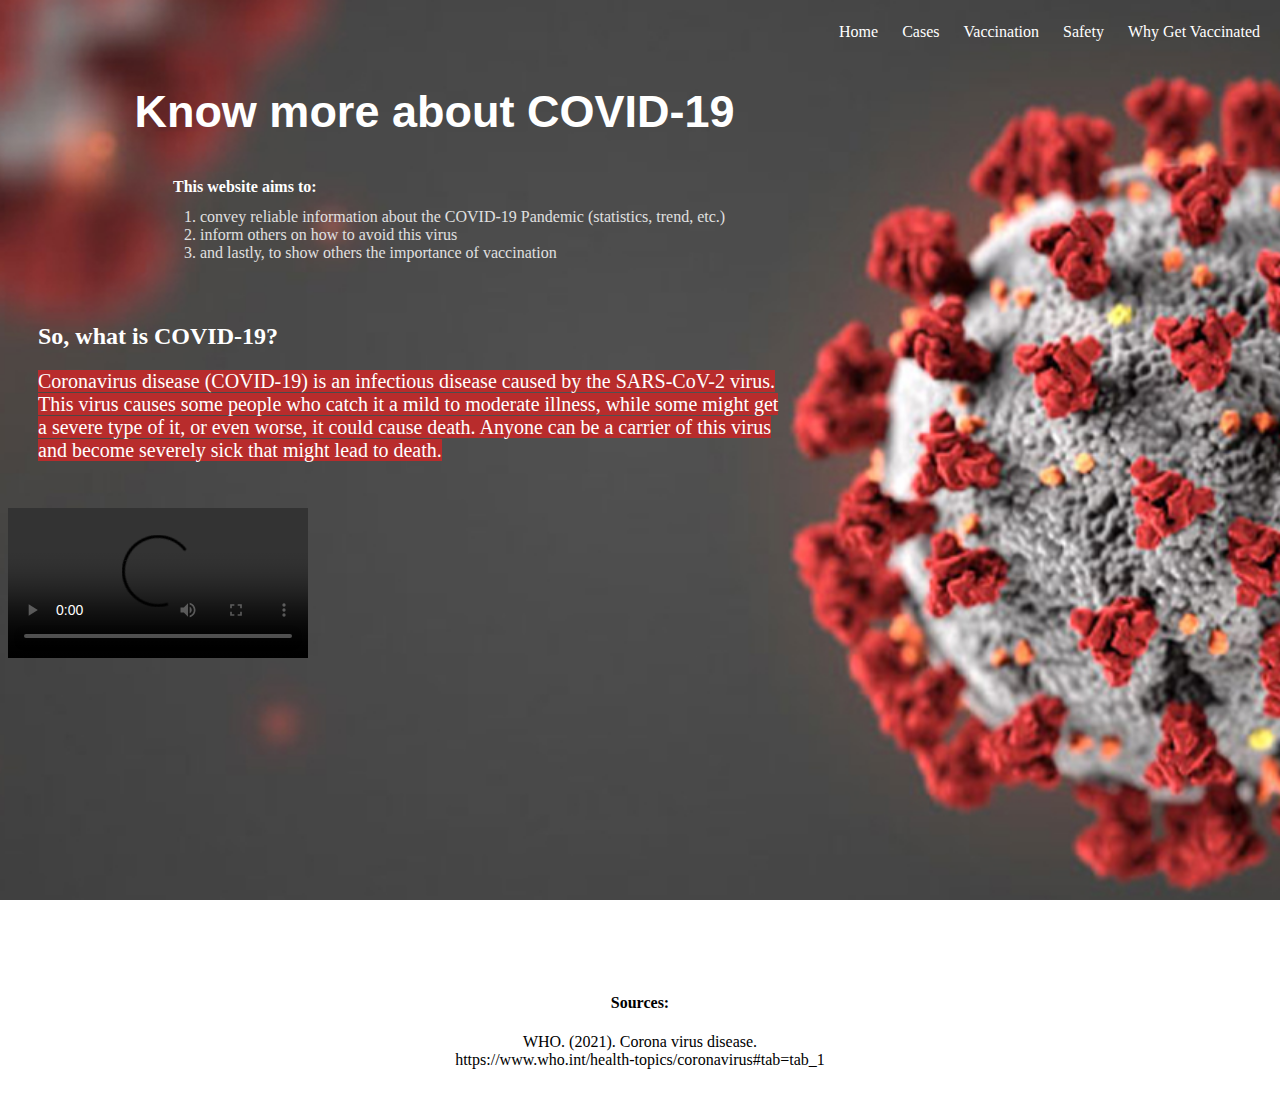
==== index.html @ 508b855c "Add files via upload" ====
<!DOCTYPE html>
<html>
<head>
<title>Fight Against COVID-19</title>

<meta charset="UTF-8">
<meta name="author" content="My Name">
<meta name="keywords" content="HTML, CSS, JavaScript">
<meta name="revised" content="28-06-2020">
<meta name="viewport" content="width=device-width, initial-scale=1.0">

<link rel="stylesheet" type="text/css" href="css/index.css">

</head>
<body style="background-image: url(images/covid19.png);">
<header></header>            

<nav>
 <ul>
  <li><a href="#">Why Get Vaccinated</a></li>
  <li><a href="#">Safety</a></li>
  <li><a href="#">Vaccination</a></li>
  <li><a href="htdocs/contentpage1.html">Cases</a></li>
  <li><a href="index.html">Home</a></li>
 </ul>
</nav>

<section>   
 <header>
  <h1>Know more about COVID-19</h1>
 </header>
 <article id="goals">            
  <h4>This website aims to:</h4>
  <ol>
   <li>convey reliable information about the COVID-19 Pandemic
      (statistics, trend, etc.)</li>
   <br>
   <li>inform others on how to avoid this virus</li>
   <br>
   <li>and lastly, to show others the importance of vaccination</li>
  </ol>
 </article>
</section>
         
<article id="define">
 <header>
  <h2>So, what is COVID-19?</h2>
 </header>
 <p><span>Coronavirus disease (COVID-19) is an infectious
          disease caused by the SARS-CoV-2 virus.<br>
          This virus causes some people who catch it a mild to
          moderate illness, while some might
          get<br>a severe type of it, or even worse, it could cause
          death. Anyone can be a carrier of
          this virus<br>and become severely sick that might lead to
          death.</span></p>
</article>     

<br>
<br>
<br>
<br>
<br>

<video controls autoplay>
 <source src="mmfiles/corona.mp4" type="video/mp4">
</video>

<footer>
 <h4>Sources:</h4>
 <p>WHO. (2021). Corona virus disease.
    <br>https://www.who.int/health-topics/coronavirus#tab=tab_1</p>
</footer>
</body>
</html>
---- css/index.css ----
body {
    background: no-repeat center fixed;
    background-size: cover;
    overflow-x: hidden;
}

ul {
    list-style-type: none;
    margin: 0;
    padding: 0;
    overflow: hidden;
    position: relative;
}

li {
    float: right;
}
  
li a{
    display: block;
    text-align: center;
    padding: 15px 12px;
    text-decoration: none;
    color: white;
}

li a:hover {
    color: rgb(226, 216, 216);
}

h1 {
    position: relative;
    color: white;
    font-size: 45px;
    top: 10%;
    left: 10%;
    font-family: Verdana, Geneva, Tahoma, sans-serif;
}

article > h4 {
    position: relative;
    top: 10px;
    left: 165px;
    color: #FFFFFF;
}

ol li {
    position: absolute;
    left: 200px;
    color: rgb(224, 224, 224);
}

article#define {
    color: white;
    position: relative;
    left: 30px;
    top: 60px;
}

span {
    background-color: rgb(184, 44, 44);
    text-align: left;
    font-size: 20px;
    font-family: Georgia, 'Times New Roman', Times, serif;
}

article > p {
    position: relative;
}

footer {
    text-align: center;
    background-color: white;
    padding: 10px;
    position: relative;
    bottom: 0;
    top: 300px;
}
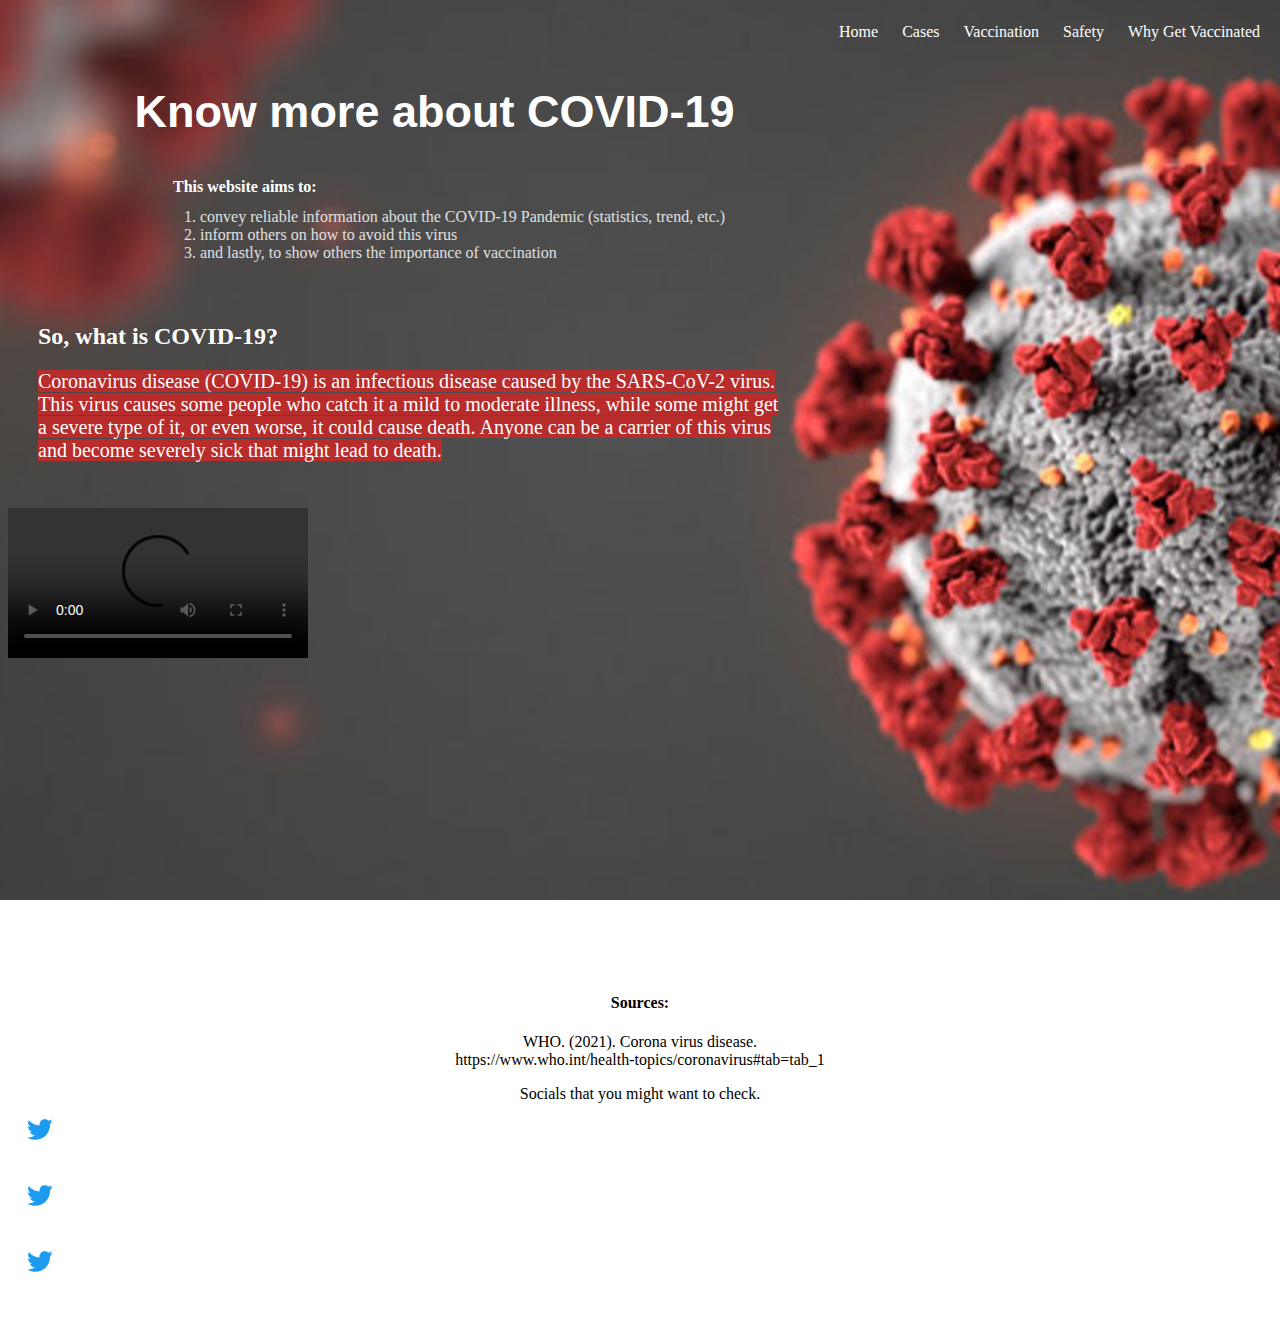
==== commit aa241496: "Add files via upload" ====
--- a/index.html
+++ b/index.html
@@ -1,75 +1,78 @@
 <!DOCTYPE html>
 <html>
-<head>
-<title>Fight Against COVID-19</title>
+   <head>
+      <title>Fight Against COVID-19</title>
 
-<meta charset="UTF-8">
-<meta name="author" content="My Name">
-<meta name="keywords" content="HTML, CSS, JavaScript">
-<meta name="revised" content="28-06-2020">
-<meta name="viewport" content="width=device-width, initial-scale=1.0">
+      <meta charset="UTF-8">
+      <meta name="author" content="My Name">
+      <meta name="keywords" content="HTML, CSS, JavaScript">
+      <meta name="revised" content="28-06-2020">
+      <meta name="viewport" content="width=device-width, initial-scale=1.0">
+      <link rel="stylesheet" type="text/css" href="css/index.css">
 
-<link rel="stylesheet" type="text/css" href="css/index.css">
+   </head>
+   <body style="background-image: url(images/covid19.png);">
+      <header></header>
 
-</head>
-<body style="background-image: url(images/covid19.png);">
-<header></header>            
+      <nav>
+         <ul>
+            <li><a href="htdocs/contentpage4.html">Why Get Vaccinated</a></li>
+            <li><a href="htdocs/contentpage3.html">Safety</a></li>
+            <li><a href="htdocs/contentpage2.html">Vaccination</a></li>
+            <li><a href="htdocs/contentpage1.html">Cases</a></li>
+            <li><a href="index.html">Home</a></li>
+         </ul>
+      </nav>
 
-<nav>
- <ul>
-  <li><a href="#">Why Get Vaccinated</a></li>
-  <li><a href="#">Safety</a></li>
-  <li><a href="#">Vaccination</a></li>
-  <li><a href="htdocs/contentpage1.html">Cases</a></li>
-  <li><a href="index.html">Home</a></li>
- </ul>
-</nav>
+      <section>
+         <header>
+            <h1>Know more about COVID-19</h1>
+         </header>
+         <article id="goals">
+            <h4>This website aims to:</h4>
+            <ol>
+               <li>convey reliable information about the COVID-19 Pandemic
+                  (statistics, trend, etc.)</li>
+               <br>
+               <li>inform others on how to avoid this virus</li>
+               <br>
+               <li>and lastly, to show others the importance of vaccination</li>
+            </ol>
+         </article>
+      </section>
 
-<section>   
- <header>
-  <h1>Know more about COVID-19</h1>
- </header>
- <article id="goals">            
-  <h4>This website aims to:</h4>
-  <ol>
-   <li>convey reliable information about the COVID-19 Pandemic
-      (statistics, trend, etc.)</li>
-   <br>
-   <li>inform others on how to avoid this virus</li>
-   <br>
-   <li>and lastly, to show others the importance of vaccination</li>
-  </ol>
- </article>
-</section>
-         
-<article id="define">
- <header>
-  <h2>So, what is COVID-19?</h2>
- </header>
- <p><span>Coronavirus disease (COVID-19) is an infectious
-          disease caused by the SARS-CoV-2 virus.<br>
-          This virus causes some people who catch it a mild to
-          moderate illness, while some might
-          get<br>a severe type of it, or even worse, it could cause
-          death. Anyone can be a carrier of
-          this virus<br>and become severely sick that might lead to
-          death.</span></p>
-</article>     
+      <article id="define">
+         <header>
+            <h2>So, what is COVID-19?</h2>
+         </header>
+         <p><span>Coronavirus disease (COVID-19) is an infectious
+               disease caused by the SARS-CoV-2 virus.<br>
+               This virus causes some people who catch it a mild to
+               moderate illness, while some might
+               get<br>a severe type of it, or even worse, it could cause
+               death. Anyone can be a carrier of
+               this virus<br>and become severely sick that might lead to
+               death.</span></p>
+      </article>
 
-<br>
-<br>
-<br>
-<br>
-<br>
+      <br>
+      <br>
+      <br>
+      <br>
+      <br>
 
-<video controls autoplay>
- <source src="mmfiles/corona.mp4" type="video/mp4">
-</video>
+      <video controls autoplay>
+         <source src="mmfiles/corona.mp4" type="video/mp4">
+      </video>
 
-<footer>
- <h4>Sources:</h4>
- <p>WHO. (2021). Corona virus disease.
-    <br>https://www.who.int/health-topics/coronavirus#tab=tab_1</p>
-</footer>
-</body>
+      <footer>
+         <h4>Sources:</h4>
+         <p>WHO. (2021). Corona virus disease.
+            <br>https://www.who.int/health-topics/coronavirus#tab=tab_1</p>
+            <p>Socials that you might want to check.</p>
+            <a href="https://twitter.com/andreiboringot"><div class="sprite"></div></a>
+            <a href="https://twitter.com/EdsonCGuido"><div class="sprite"></div></a>
+            <a href="https://twitter.com/ABSCBNNews"><div class="sprite"></div></a>
+      </footer>
+   </body>
 </html>--- a/css/index.css
+++ b/css/index.css
@@ -75,4 +75,10 @@
     position: relative;
     bottom: 0;
     top: 300px;
+}
+
+.sprite {
+    background: url('../images/icon.png') no-repeat -10px -10px;
+    width: 66px;
+    height: 66px;
 }